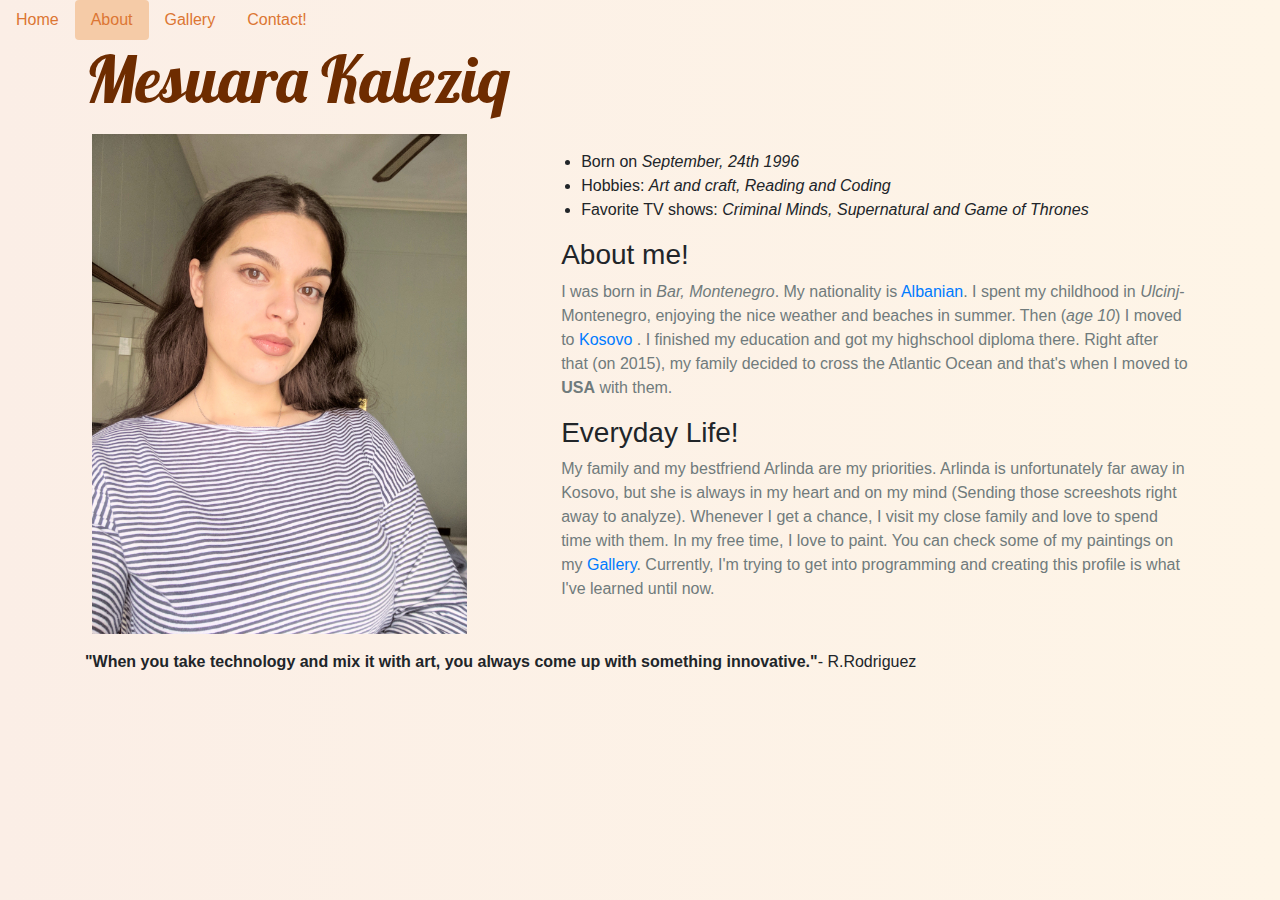
==== about.html @ f924dbb2 "added my files" ====
<!DOCTYPE html>
<html>
<head>
	   <title>MK- About</title>
  <link href="https://fonts.googleapis.com/css?family=Lobster" rel="stylesheet">
  <meta name="viewport" content="width=device-width, initial-scale=1">
  <link rel="stylesheet" type="text/css" href="https://stackpath.bootstrapcdn.com/bootstrap/4.1.1/css/bootstrap.min.css">
  <script src="https://code.jquery.com/jquery-3.3.1.slim.min.js" integrity="sha384-q8i/X+965DzO0rT7abK41JStQIAqVgRVzpbzo5smXKp4YfRvH+8abtTE1Pi6jizo" crossorigin="anonymous"></script>
  <script src="https://cdnjs.cloudflare.com/ajax/libs/popper.js/1.14.3/umd/popper.min.js" integrity="sha384-ZMP7rVo3mIykV+2+9J3UJ46jBk0WLaUAdn689aCwoqbBJiSnjAK/l8WvCWPIPm49" crossorigin="anonymous"></script>
  <script src="https://stackpath.bootstrapcdn.com/bootstrap/4.1.1/js/bootstrap.min.js" integrity="sha384-smHYKdLADwkXOn1EmN1qk/HfnUcbVRZyYmZ4qpPea6sjB/pTJ0euyQp0Mk8ck+5T" crossorigin="anonymous"></script>
  <script src="https://ajax.googleapis.com/ajax/libs/jquery/3.3.1/jquery.min.js"></script>
  <script src="https://maxcdn.bootstrapcdn.com/bootstrap/3.3.7/js/bootstrap.min.js"></script>
  <link rel="stylesheet" type="text/css" href="style.css">

</head>

<body>
    
  <nav class="nav nav-pills flex-column flex-sm-row">
  <a class="flex-sm-fill text-sm-center nav-link " href="index.html" style="color: #DC7633">Home</a>
  <a class="flex-sm-fill text-sm-center nav-link active" href="about.html" style="color: #DC7633; background-color: #F5CBA7  ;">About</a>
  <a class="flex-sm-fill text-sm-center nav-link" href="gallery.html" style="color: #DC7633">Gallery</a>
  <a class="flex-sm-fill text-sm-center nav-link disabled" href="contact.html" data-toggle="modal" data-target="#exampleModal" data-whatever="@mdo" style="color: #DC7633">Contact!</a>
</nav>
   
	
<div class="container">
  <h1 class="text-left" style="font-family: 'Lobster', cursive; color: #6E2C00  ; font-size: 65px; ">Mesuara Kaleziq</h1>
</div>
  

<div class="container">
  <div class="row">
    <div class="col">

        <img class="mr-3" src="images/meme.jpg" alt="an image of a Mesuara" height="500" width="375" class="meme">
       </div>
    
    <div class="col-7">
      <p></p>

  <ul style="margin-left: -20px;">
     <li>Born on <em>September, 24th 1996</em></li>
     <li>Hobbies: <em>Art and craft, Reading and Coding</em></li>
     <li>Favorite TV shows: <em>Criminal Minds, Supernatural and Game of Thrones</em></li>
  </ul>

   <h3 >About me!</h3>

     <p style="color: #707B7C   ">
  I was born in <em>Bar, Montenegro</em>. My nationality is <a href="https://en.wikipedia.org/wiki/Albanians_in_Montenegro" target="_blank">Albanian</a>. I spent my childhood in <em>Ulcinj</em>-Montenegro, enjoying the nice weather and beaches in summer. Then (<em>age 10</em>) I moved to <a href="http://en.wikipedia.org/wiki/Kosovo" target="_blank"> Kosovo </a>. I finished my education and got my highschool diploma there. Right after that (on 2015), my family decided to cross the Atlantic Ocean and that's when I moved to <strong>USA</strong> with them.
     </p>
<p></p>
 
   <h3 >Everyday Life!</h3>

     <p style="color: #707B7C ">
  My family and my bestfriend Arlinda are my priorities. Arlinda is unfortunately far away in Kosovo, but she is always in my heart and on my mind (Sending those screeshots right away to analyze). Whenever I get a chance, I visit my close family and love to spend time with them. In my free time, I love to paint. You can check some of my paintings on my <a href="gallery.html">Gallery</a>. Currently, I'm trying to get into programming and creating this profile is what I've learned until now.
     </p>


</div>
 </div>
   </div>

   <div class="container">

     <p style="text-align: left;"><strong>"When you take technology and mix it with art, you always come up with something innovative."</strong>- R.Rodriguez</p>
   </div>


   









   <div class="modal fade" id="exampleModal" tabindex="-1" role="dialog" aria-labelledby="exampleModalLabel" aria-hidden="true">
  <div class="modal-dialog" role="document">
    <div class="modal-content">
      <div class="modal-header">
        <h5 class="modal-title" id="exampleModalLabel">New message</h5>
        <button type="button" class="close" data-dismiss="modal" aria-label="Close">
          <span aria-hidden="true">&times;</span>
        </button>
      </div>
      <div class="modal-body">
        <form>
          <div class="form-group">
            <label for="recipient-name" class="col-form-label">Recipient:</label>
            <input type="text" class="form-control" id="recipient-name">
          </div>
          <div class="form-group">
            <label for="message-text" class="col-form-label">Message:</label>
            <textarea class="form-control" id="message-text"></textarea>
          </div>
        </form>
      </div>
      <div class="modal-footer">
        <button type="button" class="btn btn-secondary" data-dismiss="modal">Close</button>
        <button type="button" class="btn btn-success">Send message</button>
      </div>
    </div>
  </div>
</div>


</body>
</html>
---- style.css ----
body{
 background: linear-gradient(to right,#FBEEE6  , #FEF5E7  );
}

/*nav {
	float: right;
}*/

.selfie{
	  vertical-align: middle;
    width: 100px;
    height: 100px;
    border-radius: 50%;
    width: 300px;
    height: 300px;
    background-color: red;
    position: relative;
    -webkit-animation-name: selfie; /* Safari 4.0 - 8.0 */
    -webkit-animation-duration: 10s; /* Safari 4.0 - 8.0 */
    -webkit-animation-direction: reverse; /* Safari 4.0 - 8.0 */
    animation-name: selfie;
    animation-duration: 10s;
    -webkit-animation-direction: alternate-reverse;
    animation-iteration-count: 4;   
}

/* Safari 4.0 - 8.0 */
@-webkit-keyframes selfie{
    0%   {background-color:red; left:0px; top:0px;}
    25%  {background-color:yellow; left:855px; top:0px;}
    50%  {background-color:blue; left:855px; top:300px;}
    75%  {background-color:green; left:0px; top:300px;}
    100% {background-color:red; left:0px; top:0px;}
}

/* Standard syntax */
@keyframes selfie {
    0%   {background-color:red; left:0px; top:0px;}
    25%  {background-color:yellow; left:855px; top:0px;}
    50%  {background-color:blue; left:855px; top:300px;}
    75%  {background-color:green; left:0px; top:300px;}
    100% {background-color:red; left:0px; top:0px;}
}
.catch{
	  width: 300px;
    height: 300px;
    position: relative;
    -webkit-animation-name: catch; /* Safari 4.0 - 8.0 */
    -webkit-animation-duration: 10s; /* Safari 4.0 - 8.0 */
    -webkit-animation-direction: reverse; /* Safari 4.0 - 8.0 */
    animation-name: catch;
    animation-duration: 10s;
    -webkit-animation-direction: alternate-reverse;
    animation-iteration-count: 4;   
    text-align: center;
}
 
@-webkit-keyframes catch{
    0%   {left:0px; top:0px;}
    25%  {left:855px; top:0px;}
    50%  { left:855px; top:600px;}
    75%  {left:0px; top:600px;}
    100% {left:0px; top:0px;}
}

/* Standard syntax */
@keyframes catch {
    0%   {left:0px; top:0px;}
    25%  { left:855px; top:0px;}
    50%  {left:855px; top:600px;}
    75%  {left:0px; top:600px;}
    100% {left:0px; top:0px;}
}
.row {
    margin: 8px -16px;
}

/* Add padding BETWEEN each column (if you want) */
.row,
.row > .column {
    padding: 8px;
}

/* Create four equal columns that floats next to each other */
.column {
    float: left;
    width: 25%;
}

/* Clear floats after rows */ 
.row:after {
    content: "";
    display: table;
    clear: both;
}

/* Content */
.content {
    background-color: white;
    padding: 10px;
}

/* Responsive layout - makes a two column-layout instead of four columns */
@media screen and (max-width: 900px) {
    .column {
        width: 50%;
    }
    .bar{
    	width: 50%;
    }
    .selfie{
    	width :100%;
    }
    .side{
    	position: relative;
    	bottom: 500px;
    }

}

/* Responsive layout - makes the two columns stack on top of each other instead of next to each other */
@media screen and (max-width: 600px) {
    .column {
        width: 100%;
    }
    .side{ width: 100%;
    }
    .bar{
    	width: 100%;
    }
    .every{
    	position: absolute;
    	bottom: 100px;
    }

/*

}
.side{
	position: relative;
	bottom:400px;
	left: 400px;
}
.me{
	position: absolute;
	left: 450px;
	top: 200px;
}
.about{
    position: absolute;
	top: 250px;
	left: 400px;

}
.life{
	position: absolute;
	left: 440px;
	top: 390px;
}
.every{
	position: absolute;
	top: 435px;
	left: 400px;

}*/
 
 form{
 	background-color:  #DAF7A6;
 }

.modal-body{

	background-color: #DC7633   ;
}
.modal-header{
	background-color: #ABEBC6;
}
.modal-footer{
	background-color: #ABEBC6;
}
h1{
	text-align: center;
}
h3{
	color: #935116  ;
}
a:link {
    text-decoration: none;
    background-color: black;
}

a:visited {
    text-decoration: none;
}

a:hover {
    text-decoration: underline;
}

a:active {
    text-decoration: underline;
}
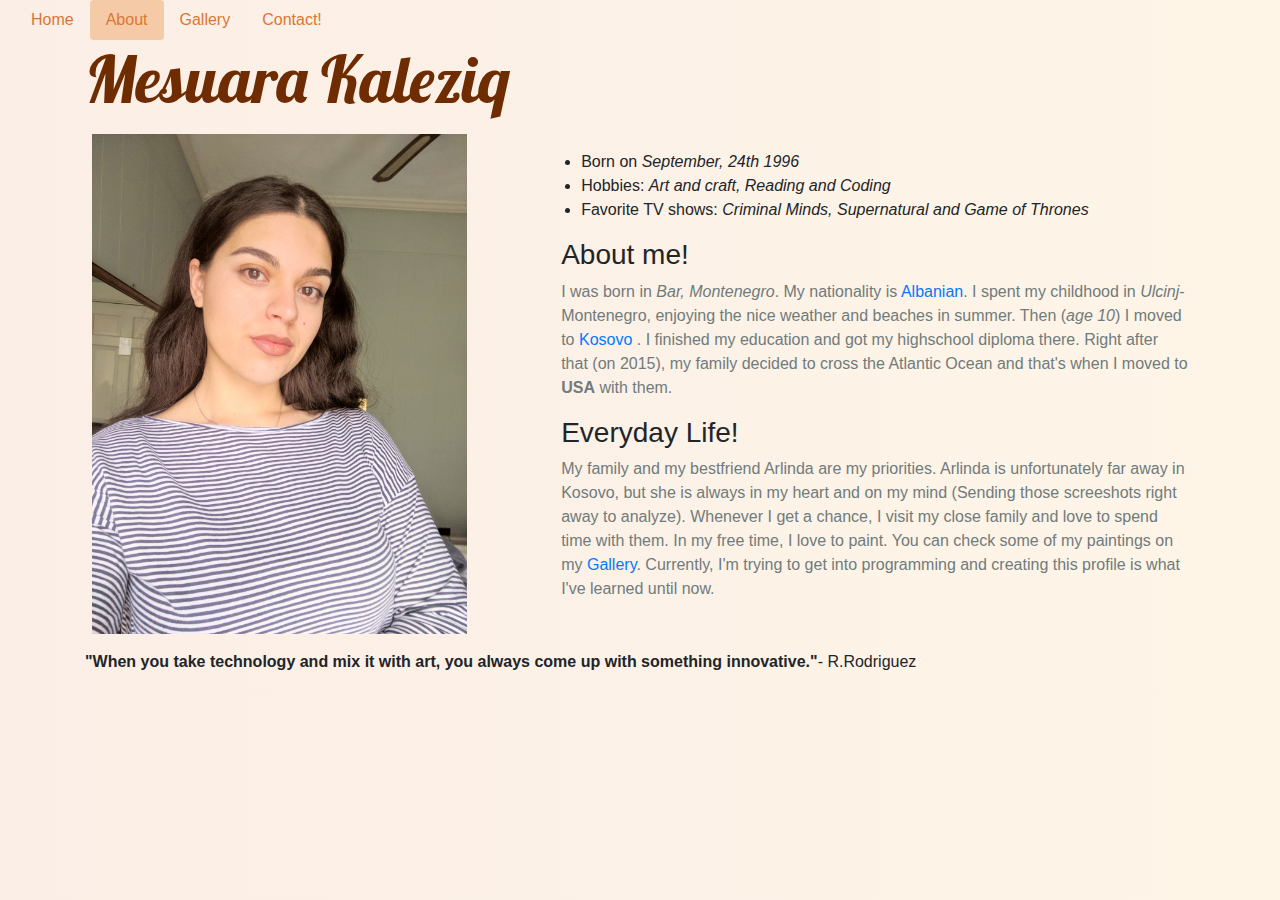
==== commit efbed429: "Made the nav bar mobile responsive" ====
--- a/about.html
+++ b/about.html
@@ -15,14 +15,14 @@
 </head>
 
 <body>
-    
+    <div class="container-fluid">
   <nav class="nav nav-pills flex-column flex-sm-row">
   <a class="flex-sm-fill text-sm-center nav-link " href="index.html" style="color: #DC7633">Home</a>
   <a class="flex-sm-fill text-sm-center nav-link active" href="about.html" style="color: #DC7633; background-color: #F5CBA7  ;">About</a>
   <a class="flex-sm-fill text-sm-center nav-link" href="gallery.html" style="color: #DC7633">Gallery</a>
   <a class="flex-sm-fill text-sm-center nav-link disabled" href="contact.html" data-toggle="modal" data-target="#exampleModal" data-whatever="@mdo" style="color: #DC7633">Contact!</a>
 </nav>
-   
+  </div> 
 	
 <div class="container">
   <h1 class="text-left" style="font-family: 'Lobster', cursive; color: #6E2C00  ; font-size: 65px; ">Mesuara Kaleziq</h1>
--- a/style.css
+++ b/style.css
@@ -165,7 +165,7 @@
 }*/
  
  form{
- 	background-color:  #DAF7A6;
+ 	background-color:  #DC7633;
  }
 
 .modal-body{
@@ -173,10 +173,10 @@
 	background-color: #DC7633   ;
 }
 .modal-header{
-	background-color: #ABEBC6;
+	background-color:  #F5CBA7;
 }
 .modal-footer{
-	background-color: #ABEBC6;
+	background-color:  #F5CBA7;
 }
 h1{
 	text-align: center;
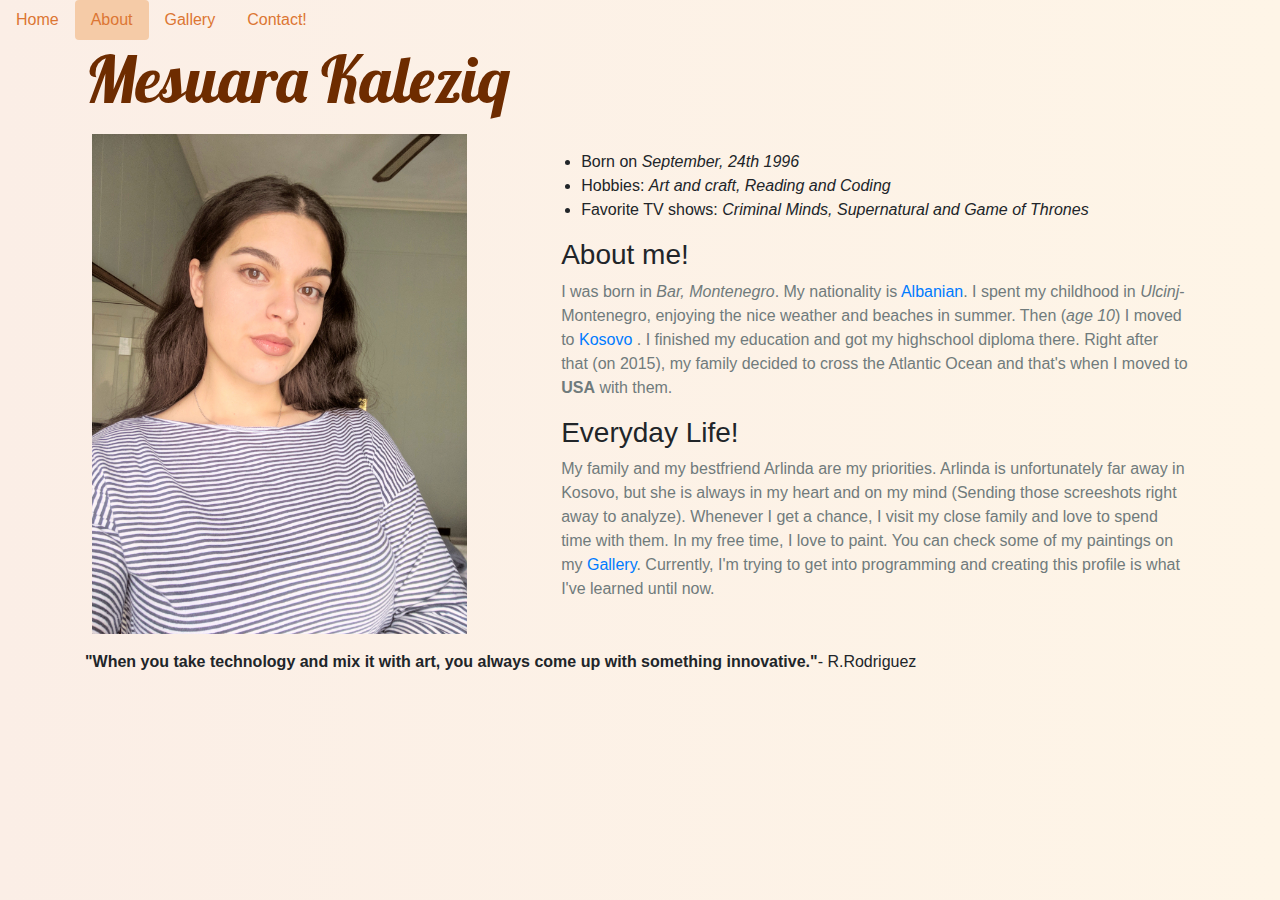
==== commit 409d98f0: "fixed the contact modal" ====
--- a/about.html
+++ b/about.html
@@ -15,14 +15,14 @@
 </head>
 
 <body>
-    <div class="container-fluid">
+    
   <nav class="nav nav-pills flex-column flex-sm-row">
   <a class="flex-sm-fill text-sm-center nav-link " href="index.html" style="color: #DC7633">Home</a>
   <a class="flex-sm-fill text-sm-center nav-link active" href="about.html" style="color: #DC7633; background-color: #F5CBA7  ;">About</a>
   <a class="flex-sm-fill text-sm-center nav-link" href="gallery.html" style="color: #DC7633">Gallery</a>
-  <a class="flex-sm-fill text-sm-center nav-link disabled" href="contact.html" data-toggle="modal" data-target="#exampleModal" data-whatever="@mdo" style="color: #DC7633">Contact!</a>
+  <a class="flex-sm-fill text-sm-center nav-link disabled" href="#" data-toggle="modal" data-target="#exampleModal" data-whatever="@mdo" style="color: #DC7633">Contact!</a>
 </nav>
-  </div> 
+   
 	
 <div class="container">
   <h1 class="text-left" style="font-family: 'Lobster', cursive; color: #6E2C00  ; font-size: 65px; ">Mesuara Kaleziq</h1>
